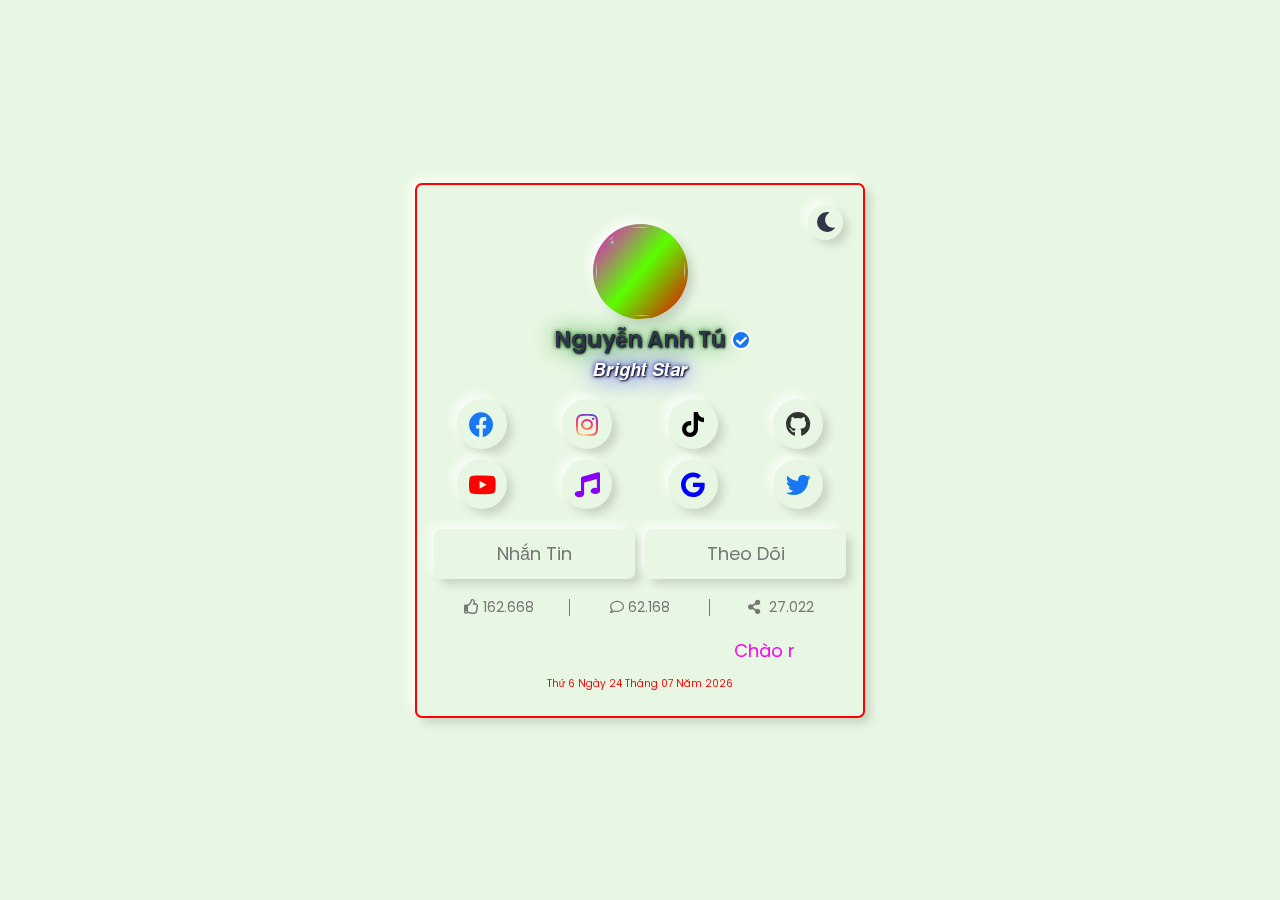
==== index.html @ 98d61cfa "Update index.html" ====
<!DOCTYPE html>
<html lang="en">
  <head>
    <meta charset="UTF-8" />
    <meta http-equiv="X-UA-Compatible" content="IE=edge" />
    <meta name="viewport" content="width=device-width, initial-scale=1.0" />
    <meta http-equiv="cache-control" content="no-cache">
    <meta http-equiv="pragma" content="no-cache" />
    <meta http-equiv="expires" content="0" />
    <META http-equiv="Page-Exit" content="progid:DXImageTransform.Microsoft.GradientWipe(duration=.5)">
      <meta http-equiv="Site-Exit" content="revealTrans(Duration=3.0,Transition=23)" />
      <meta name="description" content="Nguyễn Anh Tú đẹp trai" />
     <!-- NAT -->
      <meta name=”viewport” content=”width=device-width, initial-scale=1.0″>
      <meta name="author" content="Nguyễn Anh Tú" />
      <meta property = ”og: image” content = ”https://pdp.edu.vn/wp-content/uploads/2021/01/hinh-nen-4k-tuyet-dep-cho-may-tinh.jpg” />
    <link
      rel="stylesheet"
      href="https://cdnjs.cloudflare.com/ajax/libs/font-awesome/5.15.3/css/all.min.css"
    />
         <link href="anh.jpg" rel="shortcut icon" type="image/x-icon" />
    <link
      href="https://fonts.googleapis.com/css2?family=Poppins:wght@300;400;500;600;700;800&display=swap"
      rel="stylesheet"
    />
    <link rel="stylesheet" href="./style.css" />
    <!-- <link rel="shortcut icon" href="./logoprofile.png" type="image/x-icon" />
    <link rel="android-chrome" sizes="192x192" href="img/android-chrome-192x192.png">
        <link rel="icon" type="image/png" sizes="32x32" href="/img/favicon-32x32.png">
        <link rel="icon" type="image/png" sizes="16x16" href="/img/favicon-16x16.png"> -->

    <link rel="manifest" href="/site.webmanifest" />
 
    <title> 𝑵𝒈𝒖𝒚𝒆𝒏 𝑨𝒏𝒉 𝑻𝒖 </title>
      
  </head>
  <body>
    <div class="app">
      <div class="card mg-10">
        <div class="card__title">
          <br>
          <div class="card__title--img">
            <img src="./anh.jpg" alt="" srcset="" />
          </div>
          <div class="card__title--name">
<!--             Vào tới đây là chắc chắn là các Dev rồi :)) -->
            <h1 class="y1">Nguyễn Anh Tú</h1>
            <div class="veri__check">
              <i class="fas fa-check"></i>
            </div>
          </div>
          <div class="card__title--description">
        <p style=" color: white;
  text-shadow: 1px 1px 2px black, 0 0 25px blue, 0 0 5px darkblue;"> 𝑩𝒓𝒊𝒈𝒉𝒕 𝑺𝒕𝒂𝒓 </p>
          </div>
        </div>
        <div class="card__body mt-10">
          <div class="row">
            <div class="col col-lg-3 mt-10">
              <div class="card__item">
                <a
                  href="https://www.facebook.com/100025508823320"
                  target="_blank"
                  class="card__link"
                >
                  <div class="link__icon">
                    <i class="fab fa-facebook"></i>
                  </div>
                </a>
              </div>
            </div>
            <div class="col col-lg-3 mt-10">
              <div class="card__item">
                <a
                  href="https://www.instagram.com/nguyenanhtu_2002/"
                  target="_blank"
                  class="card__link"
                >
                  <div class="link__icon">
                    <i class="fab fa-instagram"></i>
                  </div>
                </a>
              </div>
            </div>
            <div class="col col-lg-3 mt-10">
              <div class="card__item">
                <a
                  href="https://www.tiktok.com/@mynameisnguyenanhtu"
                  target="_blank"
                  class="card__link"
                >
                  <div class="link__icon">
                    <i class="fab fa-tiktok"></i>
                  </div>
                </a>
              </div>
            </div>
            <div class="col col-lg-3 mt-10">
              <div class="card__item">
                <a
                  href="https://www.instagram.com/nguyenanhtu_2002/"
                  target="_blank"
                  class="card__link"
                >
                  <div class="link__icon">
                    <i class="fab fa-github"></i>
                  </div>
                </a>
              </div>
            </div>
            <div class="col col-lg-3 mt-10">
              <div class="card__item">
                <a
                  href="https://nguyenanhtublog.github.io/#"
                  target="_blank"
                  class="card__link"
                >
                  <div class="link__icon">
                    <i class="fab fa-youtube" style="color: red"></i>
                  </div>
                </a>
              </div>
            </div>
            <div class="col col-lg-3 mt-10">
              <div class="card__item">
                <a
                  href="#"
                  target="_blank"
                  class="card__link"
                >
                  <div class="link__icon">
                  <i class="fas fa-music"></i>
                  </div>
                </a>
              </div>
            </div>
            <div class="col col-lg-3 mt-10">
              <div class="card__item">
                <a href="mailto:lovebook29062k2@gmail.com" class="card__link">
                  <div class="link__icon">
                    <i class="fab fa-google" style="color: blue"></i>
                  </div>
                </a>
              </div>
            </div>
            <div class="col col-lg-3 mt-10">
              <div class="card__item">
                <a href="#" class="card__link">
                  <div class="link__icon">
                    <i class="fab fa-twitter"></i>
                  </div>
                </a>
              </div>
            </div>
          </div>
        </div>
       <div class="toggle toggle__back" style="display:none;">
         <a href="#">
       <i class="fas fa-arrow-left" style="display:none;"></i>  
          </a> 
        </div>
        <div class="toggle toggle__theme">
          <i class="fas fa-moon"></i>
        </div>
        <div class="button__list mt-10">
          <div class="row">
            <div class="col col-lg-6 mt-10">
              <a href="https://m.me/100025508823320" target="_blank">
                <div class="button button__message">
                  <span class="y2"> Nhắn Tin </span>
                </div>
              </a>
            </div>
            <div class="col col-lg-6 mt-10">
              <a href="https://nguyenanhtublog.github.io/web.github.io/" target="_parent">
                <div class="button button__subscribe">
                  <span class="y2"> Theo Dõi </span>
                </div>
              </a>
            </div>
          </div>
        </div>
        <div class="card__footer mt-10">
          <div class="footer__item">
            <span>
             <i class="far fa-thumbs-up" style="font-size: 15px;"></i>
              162.668
            </span>
          </div>
          <div class="footer__item">
            <span>
              <i class="far fa-comment"></i>
              62.168
            </span>
          </div>
          <div class="footer__item">
            <span>
             <i class="fas fa-share-alt"></i>
            27.022
            </span>
          </div>
        </div>
<!--         hoa đào -->

<div class="snowflakes" aria-hidden="true">
  <div class="snowflake"><img src="hoamai1.png" alt="" class="a1" style="width: 16px; height: 10px;"></div>
<div class="snowflake"><img src="hoamai1.png" alt="" class="a2" style="width: 20px; height: 10px;"></div>
<div class="snowflake"><img src="hoamai1.png" alt="" class="a2" style="width: 30px; height: 20px;"></div>
<div class="snowflake"><img src="hoadao.png" alt="" class="a1" style="width: 20px; height: 20px;"></div>
<div class="snowflake"><img src="hoadao.png" alt="" class="a1" style="width: 13px; height: 13px;"></div>
<div class="snowflake"><img src="hoadao.png" alt="" class="a1" style="width: 15px; height: 15px;"></div>
<div class="snowflake"><img src="hoadao.png" alt="" class="a1" style="width: 20px; height: 20px;"></div>
<div class="snowflake"><img src="hoamai1.png" alt="" class="a1" style="width: 30px; height: 20px;"></div>
<div class="snowflake"><img src="hoadao.png" alt="" class="a1" style="width: 20px; height: 20px;"></div>
<div class="snowflake"><img src="hoadao.png" alt="" class="a1" style="width: 12px; height: 12px;"></div>
<div class="snowflake"><img src="hoadao.png" alt="" class="a1" style="width: 20px; height: 20px;"></div>
<div class="snowflake"><img src="hoamai1.png" alt="" class="a2" style="width: 17px; height: 12px;"></div>
<div class="snowflake"><img src="hoamai1.png" alt="" class="a2" style="width: 15px; height: 7px;"></div>
<div class="snowflake"><img src="hoamai1.png" alt="" class="a2" style="width: 30px; height: 20px;"></div>

</div>
        
        <br>
        <div class="card__title--description">
          <marquee style="font-size: 20px; cursor:move;" onmouseover="this.stop()" onmouseout="this.start()" scrollamount="4"><p style=" color: #F900F0;">Chào mừng bạn đến với website ❤</p></marquee>
         
<!-- tú -->
        </div>
        <br>
        <center>
<!--   <script>var myVar = setInterval(function () { myTimer() }, 1000); function myTimer() { var d = new Date(); var t = d.toLocaleTimeString(); document.getElementById("h").innerHTML = t; }</script> -->
<p id="h"></p>
  <script type="text/javascript">
    n = new Date(); if (n.getTimezoneOffset() == 0) t = n.getTime() + (7 * 60 * 60 * 1000); else t = n.getTime(); n.setTime(t); var dn = new Array("Chủ nhật", "Thứ 2", "Thứ 3", "Thứ 4", "Thứ 5", "Thứ 6", "Thứ 7"); d = n.getDay(); m = n.getMonth() + 1; y = n.getFullYear()
    document.write("<font color=red>" + dn[d] + " " +"Ngày "+ (n.getDate() < 10 ? "0" : "") + n.getDate() + " Tháng " + (m < 10 ? "0" : "") + m + " Năm " + y)
  </script>
  
          
 <script type='text/javascript'> ! function (e, t, a) { function n() { c( ".heart{width: 10px;height: 10px;position: fixed;background: #f00;transform: rotate(45deg);-webkit-transform: rotate(45deg);-moz-transform: rotate(45deg);}.heart:after,.heart:before{content: '';width: inherit;height: inherit;background: inherit;border-radius: 50%;-webkit-border-radius: 50%;-moz-border-radius: 50%;position: fixed;}.heart:after{top: -5px;}.heart:before{left: -5px;}" ), o(), r() } function r() { for (var e = 0; e < d.length; e++) d[e].alpha <= 0 ? (t.body.removeChild(d[e].el), d.splice(e, 1)) : (d[e].y--, d[e].scale += .004, d[e].alpha -= .013, d[e].el.style.cssText = "left:" + d[e].x + "px;top:" + d[e].y + "px;opacity:" + d[e].alpha + ";transform:scale(" + d[e].scale + "," + d[e].scale + ") rotate(45deg);background:" + d[e].color + ";z-index:99999"); requestAnimationFrame(r) } function o() { var t = "function" == typeof e.onclick && e.onclick; e.onclick = function (e) { t && t(), i(e) } } function i(e) { var a = t.createElement("div"); a.className = "heart", d.push({ el: a, x: e.clientX - 5, y: e.clientY - 5, scale: 1, alpha: 1, color: s() }), t.body.appendChild(a) } function c(e) { var a = t.createElement("style"); a.type = "text/css"; try { a.appendChild(t.createTextNode(e)) } catch (t) { a.styleSheet.cssText = e } t.getElementsByTagName("head")[0].appendChild(a) } function s() { return "rgb(" + ~~(255 * Math.random()) + "," + ~~(255 * Math.random()) + "," + ~~(255 * Math.random()) + ")" } var d = []; e.requestAnimationFrame = function () { return e.requestAnimationFrame || e.webkitRequestAnimationFrame || e.mozRequestAnimationFrame || e.oRequestAnimationFrame || e.msRequestAnimationFrame || function (e) { setTimeout(e, 1e3 / 60) } }(), n() }(window, document); </script>         
</center>
        
      </div>
              <audio autoplay loop id="playAudio">
                <source src="web1.mp3">
       

    </div>
    <style type="text/css">
      .card{
        border: 2px solid red;
        animation: color1 linear infinite 3s;
      }
      @keyframes color1{
        0%,100%{
          border-top: 2px solid #F8F05D;
           border-left: 2px solid #F8F05D;
            border-right: 2px solid #00FF06;
          border-bottom: 2px solid #00FF06;
        }
          10%{
          border-top: 2px solid #ff0000;
           border-left: 2px solid #ff0000;
        }
        
        20%{
          border-top: 2px solid #f1e100;
           border-left: 2px solid #f1e100;
            border-right: 2px solid #9b2121;
          border-bottom: 2px solid #9b2121;

        }
          30%{
          border-top: 2px solid #00f821;
          border-left: 2px solid #00f821;
            border-right: 2px solid #f00b4f;
           border-bottom: 2px solid #f00b4f;
        }
        
        40%{
          border-top: 2px solid #00faed;
          border-left: 2px solid #00faed;
              border-right: 2px solid #dd0b62;
           border-bottom: 2px solid #dd0b62;


        }
          50%{
          border-top: 2px solid #0061fd;
          border-left: 2px solid #0061fd;
          border-right: 2px solid #5b26ec;
          border-bottom: 2px solid #5b26ec;
        }
        
        60%{
          border-top: 2px solid #5b26ec;
          border-left: 2px solid #5b26ec;
              border-right: 2px solid #dd0b62;
           border-bottom: 2px solid #dd0b62;
        }
        70%{
          border-top: 2px solid #dd0b62;
           border-left: 2px solid #dd0b62;
            border-right: 2px solid #5b26ec;
          border-bottom: 2px solid #5b26ec;
        }
        /*Nguyễn Anh Tú*/
        
        80%{
          border-top: 2px solid #f00b4f;
           border-left: 2px solid #f00b4f;
             border-right: 2px solid #0061fd;
          border-bottom: 2px solid #0061fd;


        }
        90%{
          border-top: 2px solid #9b2121;
          border-left: 2px solid #9b2121;
          border-right: 2px solid #f1e100;
           border-bottom: 2px solid #f1e100;
        }
        100%{
          border-top: 2px solid #00FF06;
          border-left: 2px solid #00FF06;
          border-right: 2px solid #F8F05D;
           border-bottom: 2px solid #F8F05D;
        }
        
        
      }
      .y1{
        animation: color2 linear infinite 2s;
        text-shadow: 1px 1px 2px black, 0 0 25px green, 0 0 5px darkgreen;
      }
 .y2{
        animation: color3 linear infinite 2s;
      }
      @keyframes color2{
        0%,100%{
          color: #00ff6a;
        }
          10%{
          color: #ff9100;
        }
        
        30%{
          color: #07d8fd;
        }
          60%{
          color: #00ff15;
        }
        
        90%{
          color:  #00faed;
        }
      }
        @keyframes color3{
        0%,100%{
          color: #f89500;
        }
          10%{
          color: #f50404;
        }
        
        30%{
          color: #04eeff;
        }
          60%{
          color: #ec0a8e;
        }
        
        90%{
          color:  #f700ff;
        }
      }
            #h {
  color: #ff6600;
  font-weight: 400;
  display: block;
  font-size: 10px;
}
      
    </style>





    <script src="./script.js"></script>
      
       
      <!-- Messenger Plugin chat Code -->
    <div id="fb-root"></div>

    <!-- Your Plugin chat code -->
    <div id="fb-customer-chat" class="fb-customerchat">
    </div>

    <script>
      var chatbox = document.getElementById('fb-customer-chat');
      chatbox.setAttribute("page_id", "105917968716404");
      chatbox.setAttribute("attribution", "biz_inbox");
    </script>

    <!-- Your SDK code -->
    <script>
      window.fbAsyncInit = function() {
        FB.init({
          xfbml            : true,
          version          : 'v13.0'
        });
      };

      (function(d, s, id) {
        var js, fjs = d.getElementsByTagName(s)[0];
        if (d.getElementById(id)) return;
        js = d.createElement(s); js.id = id;
        js.src = 'https://connect.facebook.net/vi_VN/sdk/xfbml.customerchat.js';
        fjs.parentNode.insertBefore(js, fjs);
      }(document, 'script', 'facebook-jssdk'));
    </script>
<!--      <div class="zalo-chat-widget" data-oaid="579745863508352884" data-welcome-message="chào bạn mình là Nguyễn Anh Tú" data-autopopup="1" data-width="500" data-height="500"></div>
//abc
<div id="fb-root"></div>
<script async defer crossorigin="anonymous" src="https://connect.facebook.net/vi_VN/sdk.js#xfbml=1&version=v15.0" nonce="FsKVi6ss"></script>
<div class="fb-comments" data-href="https://nguyenanhtublog.github.io/" data-width="400" data-numposts="5"></div>
  </body>
</html>
---- style.css ----
* {
  margin: 0;
  padding: 0;
  box-sizing: border-box;
  font-family: "Poppins", sans-serif;
}
html {
  font-size: 62.5%;
  line-height: 1.625rem;
  height: 100%;
  scroll-behavior: smooth;
}

:root {
  --white-color: #fff;
  --bg-main: #e8f7e3;
  --bg-dark: #303234;
  --primary-color: #31344b;
  --text-color: #777777;
  --text-color-dark: #b0b3b8;
  --blue-color: #1877f2;
  --blue-color-2: #e9f5ff;
  --outer-shadow: 6px 6px 10px -1px rgba(0, 0, 0, 0.15),
    -6px -6px 10px -1px rgba(255, 255, 255, 0.7);
  --outer-shadow-o: 6px 6px 10px -1px rgba(0, 0, 0, 0.15),
    -6px -6px 10px -1px rgba(255, 255, 255, 0.7),
    inset 6px 6px 10px -1px rgba(0, 0, 0, 0.15),
    inset -6px -6px 10px -1px rgba(255, 255, 255, 0.7);
  --outer-shadow-dark: 6px 6px 10px -1px rgba(0, 0, 0, 0.3),
    -6px -6px 10px -1px rgba(255, 255, 255, 0.1);
  --outer-shadow-dark-o: 6px 6px 10px -1px rgba(0, 0, 0, 0.3),
    -6px -6px 10px -1px rgba(255, 255, 255, 0.1),
    inset 6px 6px 10px -1px rgba(0, 0, 0, 0.3),
    inset -6px -6px 10px -1px rgba(255, 255, 255, 0.1);
  --icon-fb: #4267b2;
  --icon-insta: #fb3958;
  --icon-github: #333;
  --icon-youtube: #ff0000;
  --icon-tiktok: #000;
}

.app {
  width: 100%;
  height: 100vh;
  background-attachment: fixed;
  background: var(--bg-main);
  transition: all 0.3s linear;
  -moz-transition: all 0.3s linear;
  -webkit-transition: all 0.3s linear;
  -o-transition: all 0.3s linear;
}
.app.dark {
  background: var(--bg-dark);
}

.card {
  position: fixed;
  max-width: 450px;
  max-height: 535px;
  display: flex;
  margin: auto;
  top: 0;
  bottom: 0;
  left: 0;
  right: 0;
  padding: 20px 12px;
  align-items: center;
  flex-direction: column;
  justify-content: center;
  background: var(--white-color);
  border-radius: 7px;
  background: var(--bg-main);
  box-shadow: var(--outer-shadow);
  transition: all 0.3s linear;
  -moz-transition: all 0.3s linear;
  -webkit-transition: all 0.3s linear;
  -o-transition: all 0.3s linear;
}

.app.dark .card::after {
  transform: scale(1.01);
  border-radius: 7px;
}
.app.dark .card {
  background: var(--bg-dark);
  box-shadow: var(--outer-shadow-dark);
}
.card__title {
  display: flex;
  flex-direction: column;
  align-items: center;
  justify-content: center;
}
.card__title--img:hover {
  width: 100px;
  height: 100px;
}
.card__title--img {
  width: 95px;
  height: 95px;
  border-radius: 50%;
  box-shadow: var(--outer-shadow);
  transition: all 0.3s linear;
  -moz-transition: all 0.3s linear;
  -webkit-transition: all 0.3s linear;
  -o-transition: all 0.3s linear;
  display: inline-block;
  padding: 3px;
  background: linear-gradient(
    130deg,
    #f103dd,
    #5aff00,
    #e90101,
    #00ffd2,
    #fa9900
  );
  margin: auto;
  border-radius: 50%;
  background-size: 200% 200%;
  animation: animated-gradient 3s linear infinite;
}
@keyframes animated-gradient {
  25% {
    background-position: left bottom;
  }
  50% {
    background-position: right bottom;
  }
  75% {
    background-position: right top;
  }
  100% {
    background-position: left top;
  }
}

.app.dark .card__title--img {
  border: 5px solid var(--bg-dark);
  box-shadow: var(--outer-shadow-dark);
}
.card__title--img img {
  width: 100%;
  height: 100%;
  border-radius: 50%;
  object-fit: cover;
}
.card__title--name {
  position: relative;
  display: flex;
  flex-wrap: wrap;
  align-items: center;
  margin-top: 10px;
}
.card__title--name h1 {
  position: relative;
  color: var(--primary-color);
  font-size: 2.2rem;
  font-weight: 600;
  line-height: 2.2rem;
  text-align: center;
}
.card__title--name h1:hover {
  color: #05c2fc;
  font-style: italic;
}
.app.dark .card__title--name h1 {
  color: var(--white-color);
}
.app.dark .card__title--name h1:hover {
  color: red;
  font-style: italic;
}
.card__title--name .veri__check {
  position: absolute;
  width: 20px;
  height: 20px;
  left: 100%;
  top: 0;
  bottom: 0;
  margin: auto;
  color: var(--white-color);
  background: var(--blue-color);
  border: 2px solid var(--white-color);
  text-align: center;
  border-radius: 50%;
  margin-left: 5px;
  cursor: pointer;
}
.veri__check .fas {
  line-height: 18px;
  font-size: 1.1rem;
}
.card__title--description {
  position: relative;
  display: flex;
  justify-content: center;
  align-items: center;
  margin-top: 10px;
}

.card__title--description p {
  position: relative;
  text-align: center;
  font-size: 1.8rem;
  font-weight: 400;
  color: var(--text-color);
  line-height: 1.8rem;
}

.app.dark .card__title--description p {
  color: var(--text-color-dark);
}
.mt-10 {
  margin-top: 10px;
}
.mb-10 {
  margin-bottom: 10px;
}

.card__body {
  width: 100%;
  display: flex;
  align-items: center;
  justify-content: center;
}

.row {
  width: 100%;
  display: flex;
  flex-wrap: wrap;
  margin-left: -5px;
  margin-right: -5px;
  justify-content: center;
}
.col {
  width: 100%;
  position: relative;
  padding-left: 5px;
  padding-right: 5px;
}
.col-lg-3 {
  display: flex;
  justify-content: center;
  flex: 0 0 25%;
  max-width: 25%;
}
.card__item {
  position: relative;
  display: flex;
  justify-content: center;
  align-items: center;
  border: 2px solid var(--bg-main);
  width: 50px;
  height: 50px;
  background: var(--bg-main);
  box-shadow: var(--outer-shadow);
  border-radius: 50%;
  transition: all 0.3s ease 0s;
  -moz-transition: all 0.3s ease 0s;
  -webkit-transition: all 0.3s ease 0s;
  -o-transition: all 0.3s ease 0s;
  overflow: hidden;
  cursor: pointer;
}

.app.dark .card__item {
  background: var(--bg-dark);
  box-shadow: var(--outer-shadow-dark);
  border: 2px solid var(--bg-dark);
}

.card__item:hover {
  box-shadow: var(--outer-shadow-dark-o);
}

.app.dark .card__item:hover {
  box-shadow: var(--outer-shadow-dark-o);
}

.card__link {
  position: relative;
  text-decoration: none;
}

.link__icon {
  position: relative;
  display: flex;
  align-items: center;
  justify-content: center;
  width: 100%;
  height: 100%;
  color: var(--blue-color);
}

.link__icon .fab {
  font-size: 2.5rem;
}
.link__icon .fas {
  color: rgb(136, 0, 247);
  font-size: 2.5rem;
}
.link__icon .fa-github {
  color: var(--icon-github);
}
.app.dark .link__icon .fa-tiktok,
.app.dark .link__icon .fa-github {
  color: var(--bg-main);
}

.link__icon .fa-instagram {
  background: radial-gradient(
    circle at 30% 107%,
    #fdf497 0%,
    #fdf497 5%,
    #fd5949 45%,
    #d6249f 70%,
    #285aeb 90%
  );
  -webkit-background-clip: text;
  -webkit-text-fill-color: transparent;
}
.link__icon .fa-tiktok {
  color: var(--icon-tiktok);
}

.toggle {
  position: absolute;
  display: flex;
  align-items: center;
  justify-content: center;
  content: "";
  width: 35px;
  height: 35px;
  top: 20px;
  border-radius: 50%;
  color: var(--primary-color);
  box-shadow: var(--outer-shadow);
  border: 2px solid var(--bg-main);
  cursor: pointer;
  transition: all 0.3s linear;
  -moz-transition: all 0.3s linear;
  -webkit-transition: all 0.3s linear;
  -o-transition: all 0.3s linear;
}
.toggle__theme {
  right: 20px;
}

.app.dark .toggle {
  color: var(--bg-main);
  border: 2px solid var(--bg-dark);
}
.toggle__theme:hover,
.toggle__back:hover {
  box-shadow: var(--outer-shadow-o);
}

.app.dark .toggle__theme,
.app.dark .toggle__back {
  box-shadow: var(--outer-shadow-dark);
}

.app.dark .toggle__theme:hover,
.app.dark .toggle__back:hover {
  box-shadow: var(--outer-shadow-dark-o);
}

.toggle__theme .fas,
.toggle__back .fas {
  font-size: 2rem;
}
.toggle__back {
  left: 20px;
}

.button__list {
  position: relative;
  width: 100%;
  display: flex;
  align-items: center;
  justify-content: center;
  flex-wrap: wrap;
}
.button {
  position: relative;
  display: flex;
  align-items: center;
  justify-content: center;
  padding: 15px 20px;
  text-align: center;
  background: var(--bg-main);
  box-shadow: var(--outer-shadow);
  color: var(--text-color);
  border: 2px solid var(--bg-main);
  font-size: 1.8rem;
  font-weight: 400;
  border-radius: 7px;
  transition: all 0.3s linear;
  -moz-transition: all 0.3s linear;
  -webkit-transition: all 0.3s linear;
  -o-transition: all 0.3s linear;
  cursor: pointer;
}

.app.dark .button {
  background: var(--bg-dark);
  box-shadow: var(--outer-shadow-dark);
  color: var(--text-color-dark);
  border: 2px solid var(--bg-dark);
}
.button:hover {
  box-shadow: var(--outer-shadow-o);
  color: var(--blue-color) !important;
}
.app.dark .button:hover {
  box-shadow: var(--outer-shadow-dark-o);
}
.col-lg-6 {
  flex: 0 0 50%;
  max-width: 50%;
}

.card__footer {
  position: relative;
  display: flex;
  flex-direction: row;
  align-content: center;
  justify-content: center;
  width: 100%;
}
.card__footer .footer__item {
  flex: 0 0 33.33333%;
  max-width: 33.33333%;
  display: flex;
  align-content: center;
  justify-content: center;
  margin-top: 10px;
  cursor: pointer;
}
.card__footer .footer__item:nth-child(1),
.card__footer .footer__item:nth-child(2) {
  border-right: 1.5px solid var(--text-color);
}
.footer__item span {
  font-size: 14px;
  color: var(--text-color);
  transition: all 0.3s ease;
  -moz-transition: all 0.3s ease;
  -webkit-transition: all 0.3s ease;
  -o-transition: all 0.3s ease;
}
.app.dark .footer__item span {
  color: var(--text-color-dark);
}
.card__footer .footer__item:nth-child(1):hover span,
.card__footer .footer__item:nth-child(2):hover span,
.card__footer .footer__item:nth-child(3):hover span {
  color: var(--blue-color);
}

.footer__item span .fa,
.footer__item span .fas {
  margin-right: 5px;
}
@media screen and (max-width: 370px) {
  .mg-10 {
    margin: auto 10px;
  }
}
a {
  text-decoration: none;
  color: inherit;
}

/* hoa đào rơi */
@-webkit-keyframes snowflakes-fall {
  0% {
    top: -10%;
  }
  100% {
    top: 100%;
  }
}
@-webkit-keyframes snowflakes-shake {
  0%,
  100% {
    -webkit-transform: translateX(0);
    transform: translateX(0);
  }
  50% {
    -webkit-transform: translateX(80px);
    transform: translateX(80px);
  }
}
@keyframes snowflakes-fall {
  0% {
    top: -10%;
  }
  100% {
    top: 100%;
  }
}
@keyframes snowflakes-shake {
  0%,
  100% {
    transform: translateX(0);
  }
  50% {
    transform: translateX(80px);
  }
}
.snowflake {
  color: yellow;
  font-size: 1em;
  font-family: Arial, sans-serif;
  text-shadow: 0 0 5px #000;
  position: fixed;
  top: -10%;
  z-index: 9999;
  -webkit-user-select: none;
  -moz-user-select: none;
  -ms-user-select: none;
  user-select: none;
  cursor: default;
  -webkit-animation-name: snowflakes-fall, snowflakes-shake;
  -webkit-animation-duration: 10s, 3s;
  -webkit-animation-timing-function: linear, ease-in-out;
  -webkit-animation-iteration-count: infinite, infinite;
  -webkit-animation-play-state: running, running;
  animation-name: snowflakes-fall, snowflakes-shake;
  animation-duration: 10s, 3s;
  animation-timing-function: linear, ease-in-out;
  animation-iteration-count: infinite, infinite;
  animation-play-state: running, running;
}
.snowflake:nth-of-type(0) {
  left: 1%;
  -webkit-animation-delay: 0s, 0s;
  animation-delay: 0s, 0s;
}
.snowflake:nth-of-type(1) {
  left: 10%;
  -webkit-animation-delay: 1s, 1s;
  animation-delay: 1s, 1s;
}
.snowflake:nth-of-type(2) {
  left: 20%;
  -webkit-animation-delay: 6s, 0.5s;
  animation-delay: 6s, 0.5s;
}
.snowflake:nth-of-type(3) {
  left: 30%;
  -webkit-animation-delay: 4s, 2s;
  animation-delay: 4s, 2s;
}
.snowflake:nth-of-type(4) {
  left: 40%;
  -webkit-animation-delay: 2s, 2s;
  animation-delay: 2s, 2s;
}
.snowflake:nth-of-type(5) {
  left: 50%;
  -webkit-animation-delay: 8s, 3s;
  animation-delay: 8s, 3s;
}
.snowflake:nth-of-type(6) {
  left: 60%;
  -webkit-animation-delay: 6s, 2s;
  animation-delay: 6s, 2s;
}
.snowflake:nth-of-type(7) {
  left: 70%;
  -webkit-animation-delay: 2.5s, 1s;
  animation-delay: 2.5s, 1s;
}
.snowflake:nth-of-type(8) {
  left: 80%;
  -webkit-animation-delay: 1s, 0s;
  animation-delay: 1s, 0s;
}
.snowflake:nth-of-type(9) {
  left: 90%;
  -webkit-animation-delay: 3s, 1.5s;
  animation-delay: 3s, 1.5s;
}
.snowflake:nth-of-type(10) {
  left: 25%;
  -webkit-animation-delay: 2s, 0s;
  animation-delay: 2s, 0s;
}
.snowflake:nth-of-type(11) {
  left: 65%;
  -webkit-animation-delay: 4s, 2.5s;
  animation-delay: 4s, 2.5s;
}
.snowflake:nth-of-type(12) {
  left: 56%;
  -webkit-animation-delay: 4s, 2.5s;
  animation-delay: 4s, 2.5s;
}
.snowflake:nth-of-type(13) {
  left: 95%;
  -webkit-animation-delay: 2s, 0s;
  animation-delay: 4s, 2.5s;
}
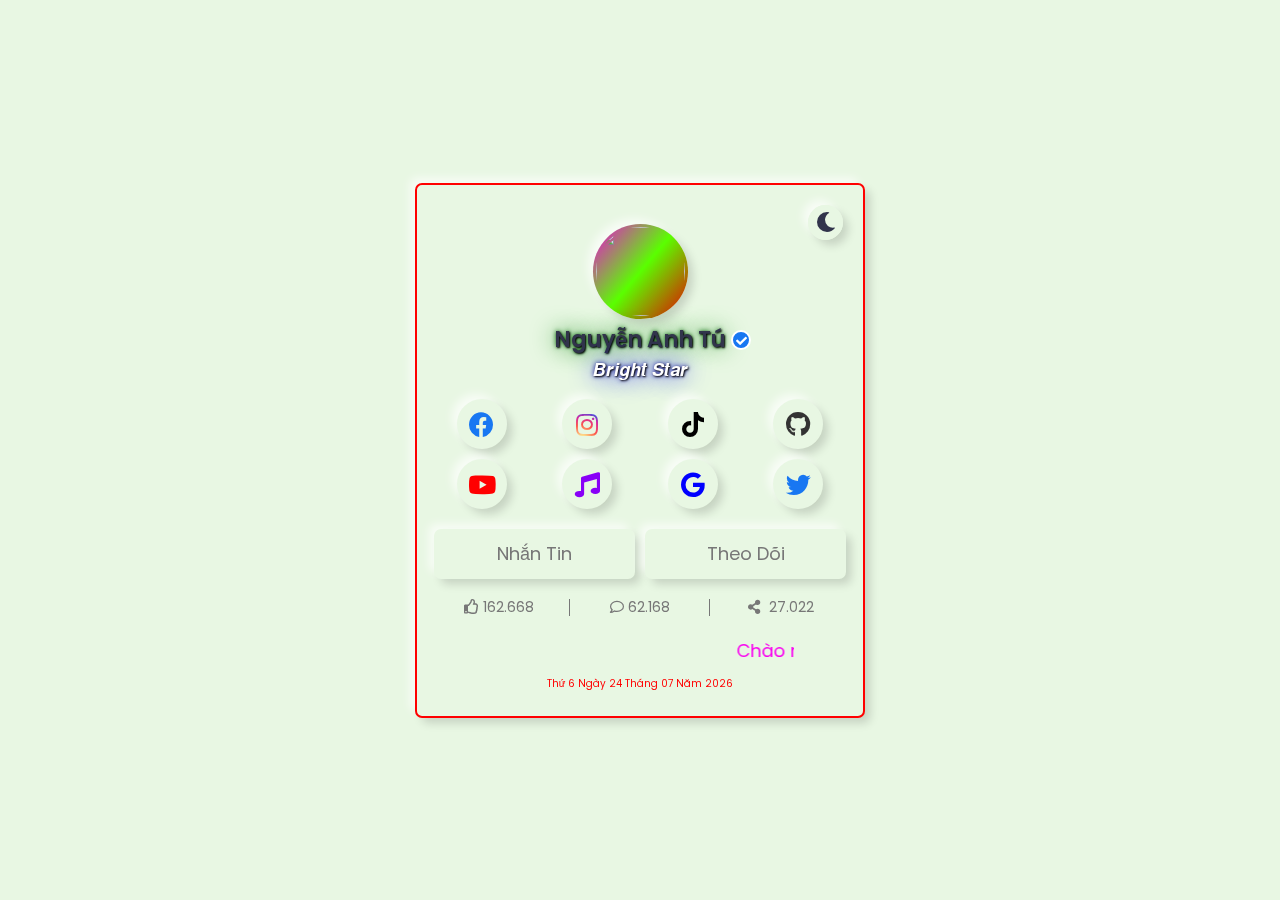
==== commit 2a3a1ddb: "Update index.html" ====
--- a/index.html
+++ b/index.html
@@ -421,8 +421,6 @@
     </script>
 <!--      <div class="zalo-chat-widget" data-oaid="579745863508352884" data-welcome-message="chào bạn mình là Nguyễn Anh Tú" data-autopopup="1" data-width="500" data-height="500"></div>
 //abc
-<div id="fb-root"></div>
-<script async defer crossorigin="anonymous" src="https://connect.facebook.net/vi_VN/sdk.js#xfbml=1&version=v15.0" nonce="FsKVi6ss"></script>
-<div class="fb-comments" data-href="https://nguyenanhtublog.github.io/" data-width="400" data-numposts="5"></div>
+
   </body>
 </html>
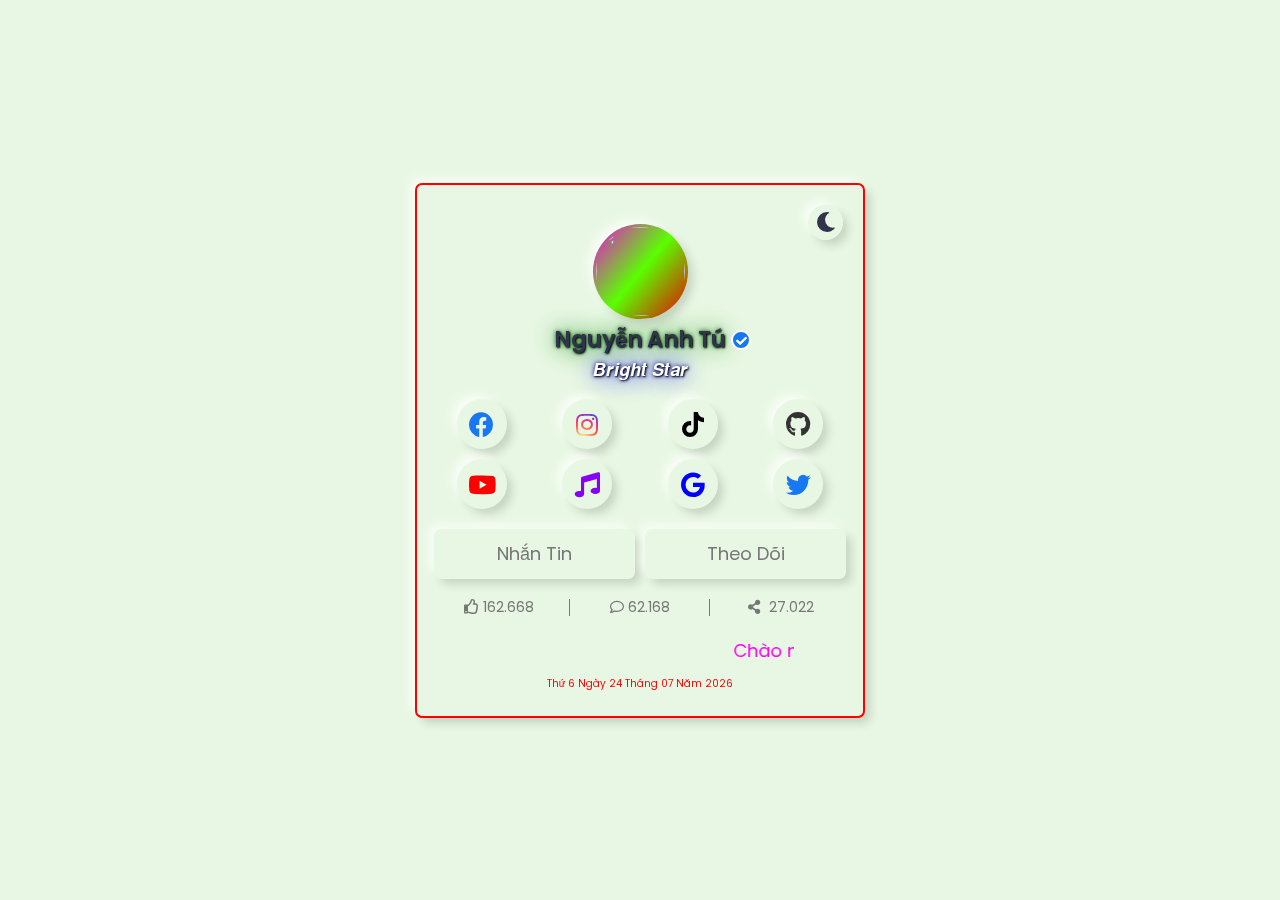
==== commit 66ea30be: "Update index.html" ====
--- a/index.html
+++ b/index.html
@@ -98,7 +98,7 @@
             <div class="col col-lg-3 mt-10">
               <div class="card__item">
                 <a
-                  href="https://www.instagram.com/nguyenanhtu_2002/"
+                  href="web01/"
                   target="_blank"
                   class="card__link"
                 >
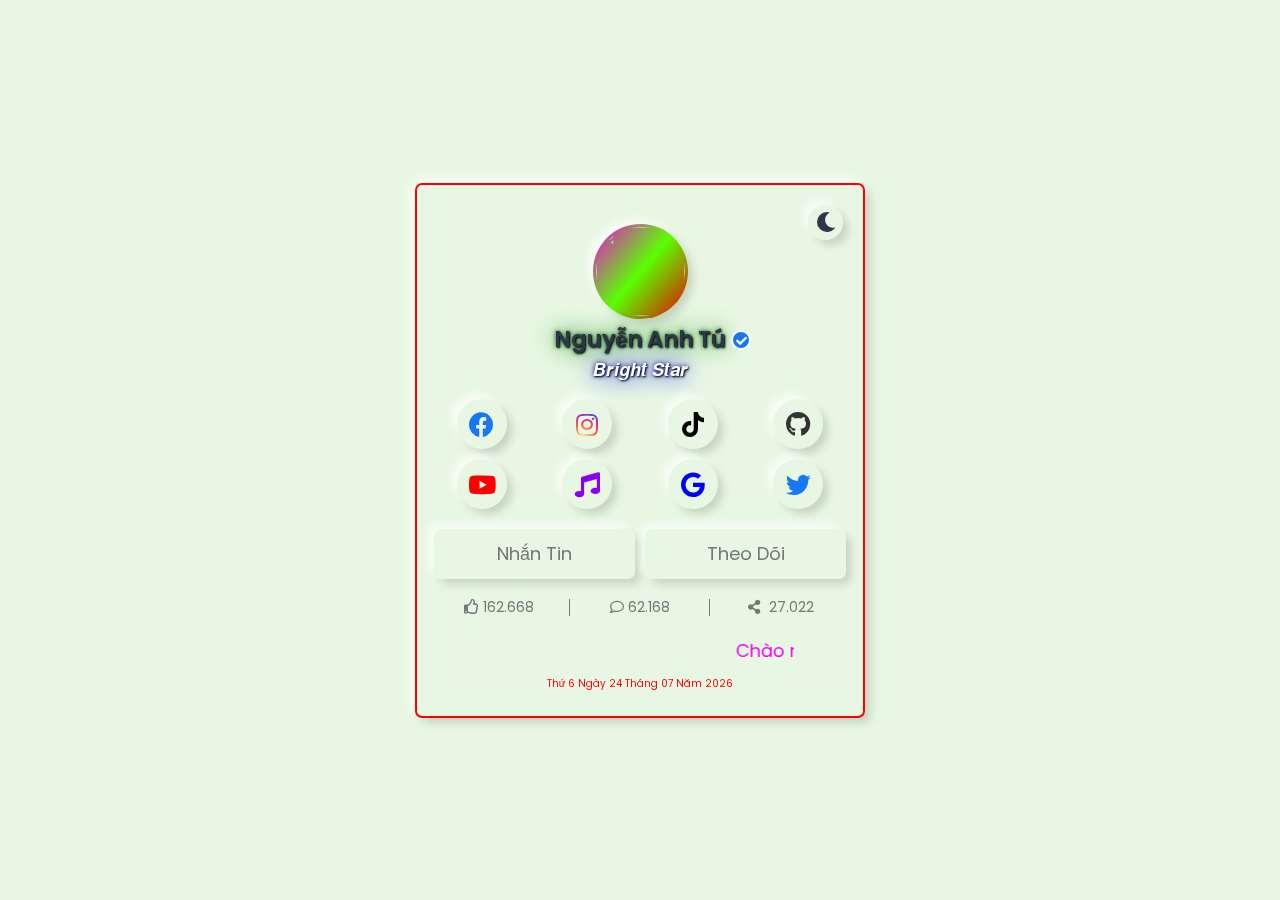
==== commit 00e6d229: "Update index.html" ====
--- a/index.html
+++ b/index.html
@@ -98,7 +98,7 @@
             <div class="col col-lg-3 mt-10">
               <div class="card__item">
                 <a
-                  href="web01/"
+                  href="web01/index1.html"
                   target="_blank"
                   class="card__link"
                 >
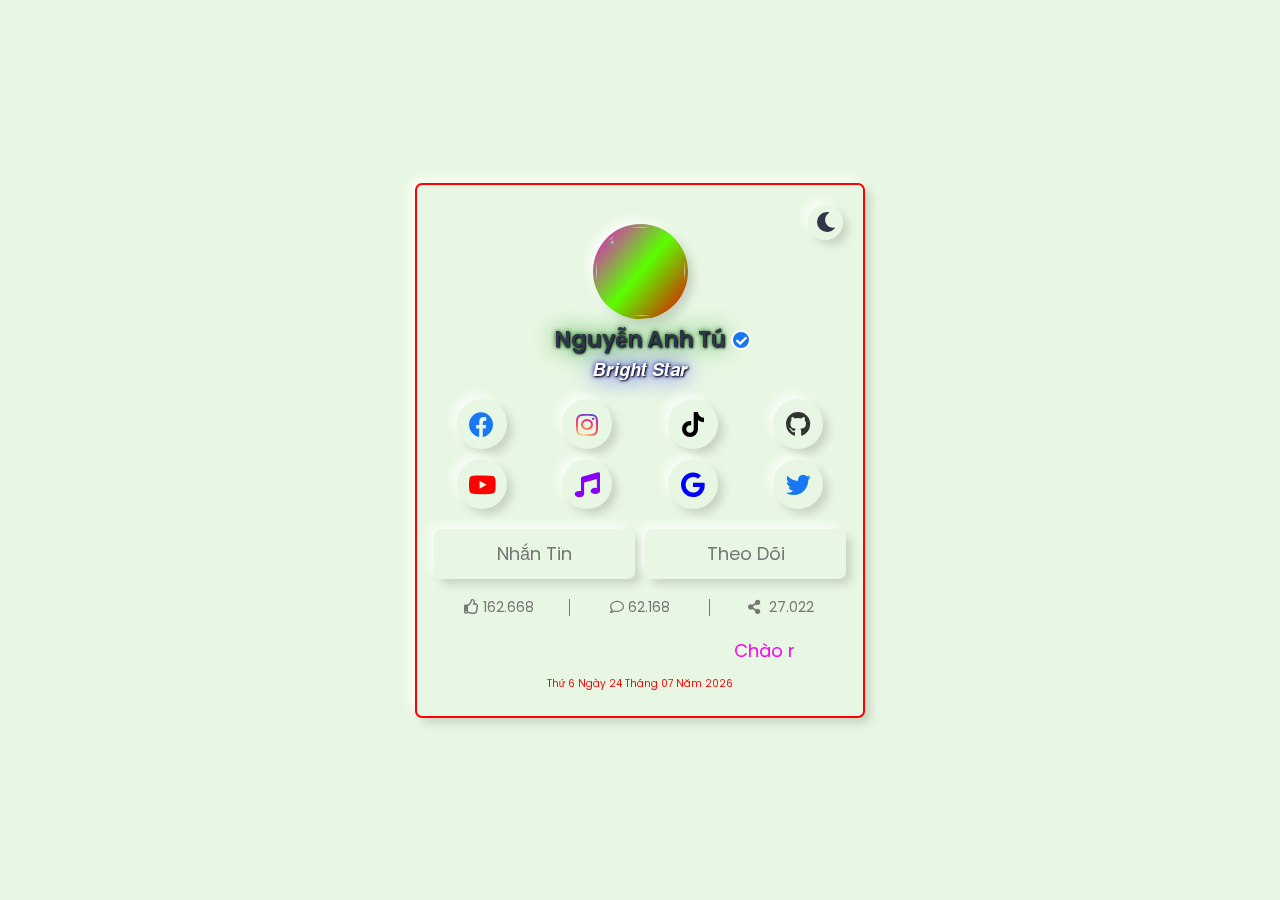
==== commit 06ab2e84: "Update index.html" ====
--- a/index.html
+++ b/index.html
@@ -98,7 +98,7 @@
             <div class="col col-lg-3 mt-10">
               <div class="card__item">
                 <a
-                  href="web01/index1.html"
+                  href="web01/index.html"
                   target="_blank"
                   class="card__link"
                 >
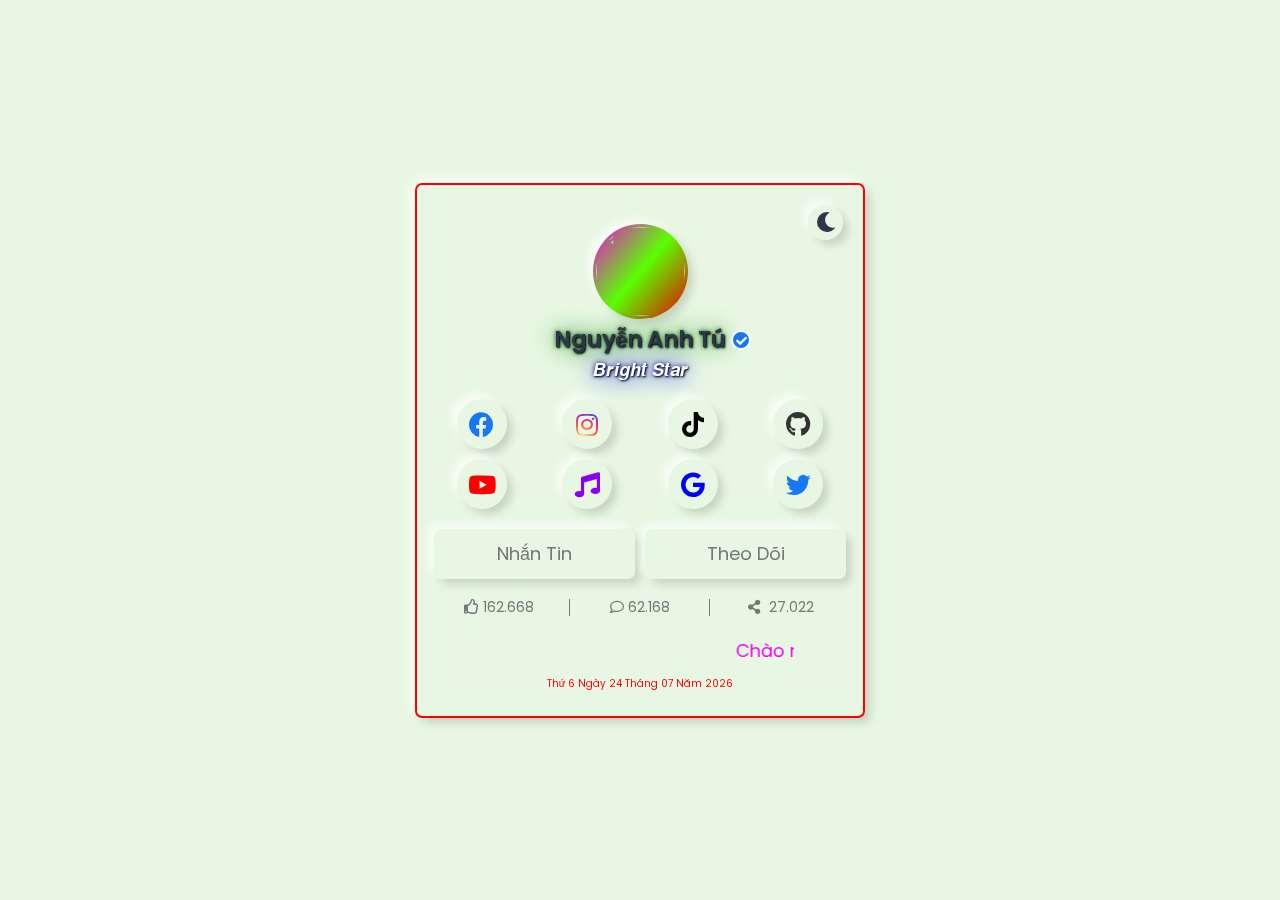
==== commit dd46b723: "Update index.html" ====
--- a/index.html
+++ b/index.html
@@ -60,7 +60,6 @@
               <div class="card__item">
                 <a
                   href="https://www.facebook.com/100025508823320"
-                  target="_blank"
                   class="card__link"
                 >
                   <div class="link__icon">
@@ -73,7 +72,6 @@
               <div class="card__item">
                 <a
                   href="https://www.instagram.com/nguyenanhtu_2002/"
-                  target="_blank"
                   class="card__link"
                 >
                   <div class="link__icon">
@@ -86,7 +84,6 @@
               <div class="card__item">
                 <a
                   href="https://www.tiktok.com/@mynameisnguyenanhtu"
-                  target="_blank"
                   class="card__link"
                 >
                   <div class="link__icon">
@@ -99,7 +96,6 @@
               <div class="card__item">
                 <a
                   href="web01/index.html"
-                  target="_blank"
                   class="card__link"
                 >
                   <div class="link__icon">
@@ -112,7 +108,6 @@
               <div class="card__item">
                 <a
                   href="https://nguyenanhtublog.github.io/#"
-                  target="_blank"
                   class="card__link"
                 >
                   <div class="link__icon">
@@ -125,7 +120,6 @@
               <div class="card__item">
                 <a
                   href="#"
-                  target="_blank"
                   class="card__link"
                 >
                   <div class="link__icon">
@@ -172,7 +166,7 @@
               </a>
             </div>
             <div class="col col-lg-6 mt-10">
-              <a href="https://nguyenanhtublog.github.io/web.github.io/" target="_parent">
+              <a href="web01/index.html" target="_parent">
                 <div class="button button__subscribe">
                   <span class="y2"> Theo Dõi </span>
                 </div>
